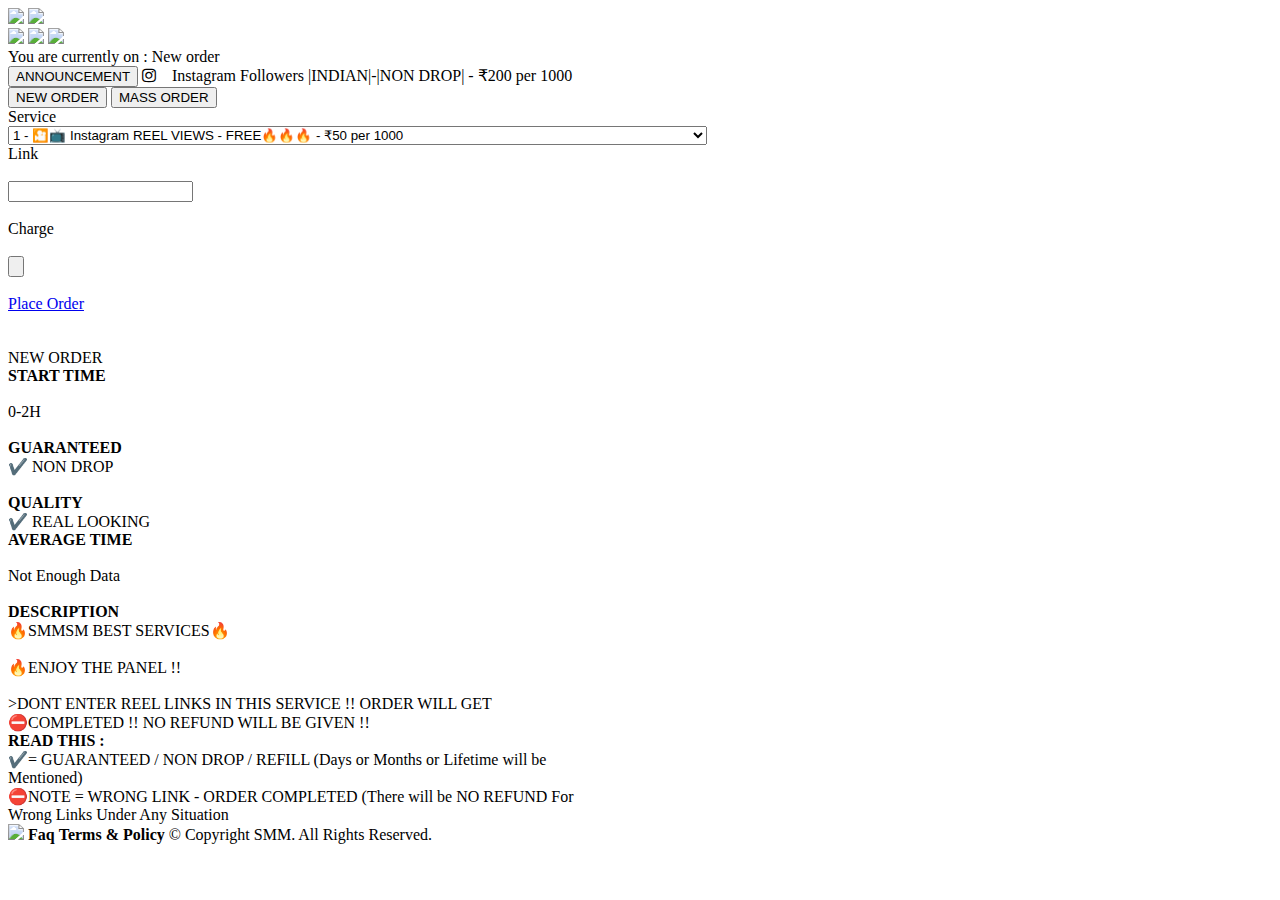
==== index.html @ cfbb679a "Add files via upload" ====
<!DOCTYPE html>
<html lang="en">
<head>
    <meta charset="UTF-8">
    <meta http-equiv="X-UA-Compatible" content="IE=edge">
    <meta name="viewport" content="width=device-width, initial-scale=1.0">
    <link href="css/main.css" rel="stylesheet">
    <link rel="stylesheet" href="https://maxcdn.bootstrapcdn.com/font-awesome/4.7.0/css/font-awesome.min.css">
    <title>New Order</title>
    <script src="js/main.js"></script>
</head>
<body>
    <div class = "mainnav">
        <div class="topnav">
            <img class="mainimg" height="50px" src="images/MAIN-BANNER.ico">
            <a href="#" class="menuicon"><img width="30" src="images/menu-icon.svg"></a>
            <nav>
                <a><img width="20" src="images/settings.png"></a>
                <a><img width="20" src="images/round_dot.png"></a>
                <a><img width="20" src="images/india.png"></a>   
            </nav>
        </div>
        <div class="middlenav">
           <label>You are currently on : <span> New order</span></label>
        </div>
        <div class="announ">
            <input type="button" value="ANNOUNCEMENT">
            <label><i class="fa fa-instagram">&emsp;</i>Instagram Followers |INDIAN|-|NON DROP| - ₹200 per 1000  </label>
        </div>
        <div class="service">
            <button class="neworderbu">NEW ORDER</button>
            <button class="massorderbu">MASS ORDER</button>
            
            <div>
                
                <label class="services">Service</label><br>
                <select id="selectbox">
                    <option value="1">1 - 🎦📺 Instagram REEL VIEWS - FREE🔥🔥🔥 - ₹50 per 1000</option>
                    <option value="2">2 - ❣️Instagram Likes [𝐍𝐎𝐍 𝐃𝐑𝐎𝐏] - OFFER!!🔥🔥 - ₹90 per 1000</option>
                    <option value="3">3 - 💥🇮🇳 Instagram Followers [𝑰𝑵𝑫𝑰𝑨𝑵][𝐍𝐎𝐍 𝐃𝐑𝐎𝐏!!] | [150K/D] HIGH QUALITY - OFFER!!🔥🔥 - ₹200 per 1000</option>
                    <option value="4">4- 🎥❣️ Instagram Reel [Likes] [HQ] [NON DROP] - ₹90.00 per 1000</option>
                    
                </select> 
                  
            </div>
            <div class="inputbutton">
                <label>Link</label></br></br>
                <input onclick="fun()" type="text"></br></br>
                <label>Charge</label></br></br>
                <input  id="charge" type="button" value=""></br></br> 
                <div >
                    <form action="smm.html" method="POST"><a  id = "submit"  href="https://rzp.io/l/68YK3hwf3">Place Order</a>
                     <input type="hidden" custom="Hidden Element" name="hidden">
                    
                    </form></br></br>
                
                </div>
                

            </div>
            
        </div>
        <div class="sidecontainer">
            <div class="topbar">
                <label class="neworder">NEW ORDER</label>
               
            </div>
            <div class="note">
                <div class="leftnote">
                    <b>START TIME</b></br></br>
                    <label>0-2H</label></br></br>
                    <b>GUARANTEED</b></br>
                    <label>✔️ NON DROP</label></br></br>
                    <b>QUALITY
                    </b></br>
                    <label>✔️ REAL LOOKING</label>


                </div>
                <div class="rightnote">
                    <b>AVERAGE TIME</b></br></br>
                    <label>Not Enough Data</label></br></br>
                </div>
                
                <div class="disc">
                    <b>DESCRIPTION</b></br>
                    <label>🔥SMMSM BEST SERVICES🔥</label></br></br>
                    <label>🔥ENJOY THE PANEL !!</label></br></br>
                    <label>>DONT ENTER REEL LINKS IN THIS SERVICE !! ORDER WILL GET</label></br>
                    <label>⛔COMPLETED !! NO REFUND WILL BE GIVEN !!</label></br>
                    <b>READ THIS :</b></br>
                    <label>✔️= GUARANTEED / NON DROP / REFILL (Days or Months or Lifetime will be</label></br>
                    <label>Mentioned)</label></br>
                  
                    <label>⛔NOTE = WRONG LINK - ORDER COMPLETED (There will be NO REFUND For</label></br>
                    <label>Wrong Links Under Any Situation</label></br>

                </div>

            </div>
        
        </div>
        
        <div class="bottomnav">
            <img width="150" src="images/MAIN-BANNER.ico">
            <b>Faq</b>
            <b>Terms & Policy</b>
            <label>© Copyright SMM. All Rights Reserved.</label>
        </div>
    </div>  
</body>
</html>
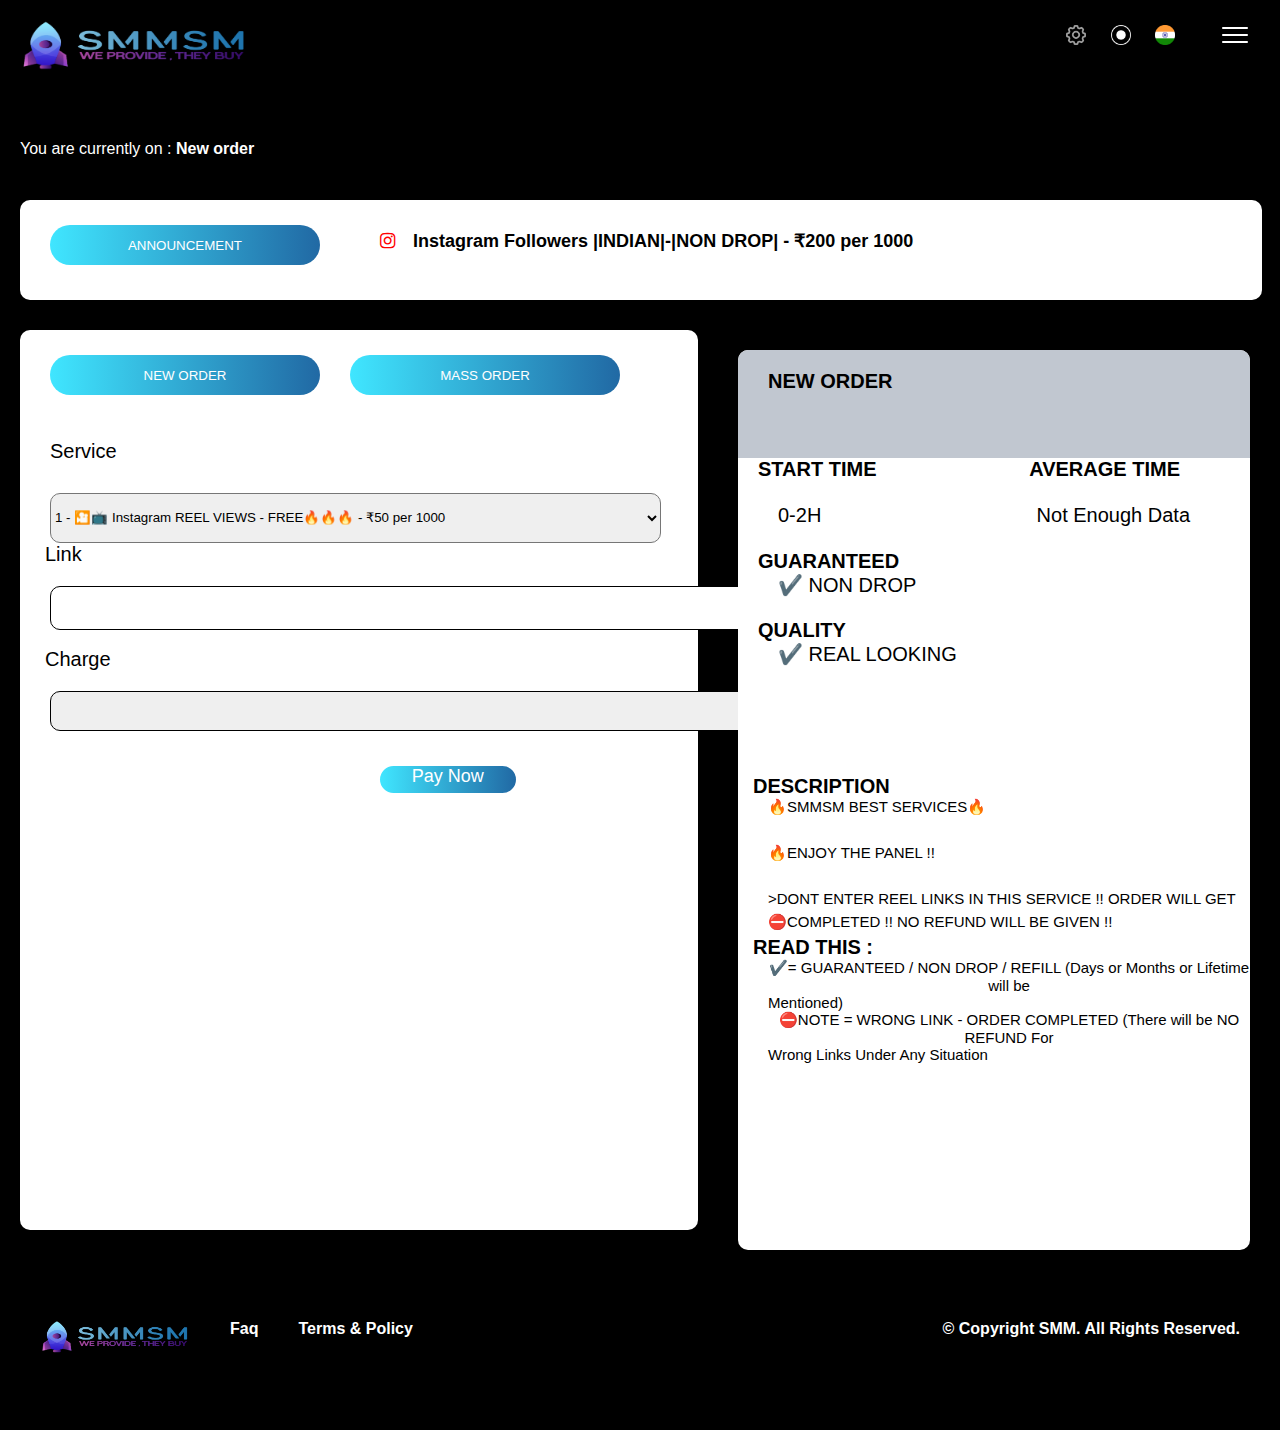
==== commit ca70f4e8: "Add files via upload" ====
--- a/index.html
+++ b/index.html
@@ -45,17 +45,12 @@
             </div>
             <div class="inputbutton">
                 <label>Link</label></br></br>
-                <input onclick="fun()" type="text"></br></br>
+                <input  id = "link" onmouseleave="aler()" onclick="aler()" type="text"></br></br>
                 <label>Charge</label></br></br>
-                <input  id="charge" type="button" value=""></br></br> 
-                <div >
-                    <form action="smm.html" method="POST"><a  id = "submit"  href="https://rzp.io/l/68YK3hwf3">Place Order</a>
-                     <input type="hidden" custom="Hidden Element" name="hidden">
-                    
-                    </form></br></br>
-                
-                </div>
-                
+                <input  id="charge" type="submit" value="">
+
+                <a id = "paynow" href = "https://afridanon.github.io" > Pay Now</a>
+            
 
             </div>
             
@@ -108,5 +103,7 @@
             <label>© Copyright SMM. All Rights Reserved.</label>
         </div>
     </div>  
+    
 </body>
+
 </html>--- a/css/main.css
+++ b/css/main.css
@@ -0,0 +1,589 @@
+body{
+    background:black;
+    padding:0;
+    margin:0;
+    font-family:-apple-system, BlinkMacSystemFont, 'Segoe UI', Roboto, Oxygen, Ubuntu, Cantarell, 'Open Sans', 'Helvetica Neue', sans-serif;
+}
+
+.topnav{
+    background:black;
+    width:100%;
+    height:90px;
+
+}
+
+.mainimg{
+    margin-top:20px;
+    margin-left:20px;
+}
+.menuicon{
+    float:right;
+    margin-top:20px;
+    margin-right:30px;
+
+}
+.topnav nav {
+    float:right;
+    margin-right:25px;
+
+
+}
+.topnav nav a img{
+    color:white;
+    margin-right: 20px;
+    margin-top:25px;
+}
+.middlenav{
+    background:black;
+    width:100%;
+    height:90px;
+}
+.middlenav label{
+    color:white;
+    float:left;
+    margin-left:20px;
+    margin-top:50px;
+
+}
+.middlenav label span{
+    font-weight: 700;
+    
+
+}
+.announ{
+    margin-top:20px;
+    margin-left:20px;
+    background:white;
+    width:97%;
+    height:100px;
+    border-radius:10px;
+}
+.announ input{
+    float:left;
+    margin-left:30px;
+    margin-top:25px;
+    width:30vh;
+    height:40px;
+    border-radius:30px;
+    color:white;
+    border:0;
+    background: linear-gradient(to right, rgba(64,230,255,1) 0%, rgba(33,105,164,1) 100%) !important;
+}
+.announ label{
+    color:black;
+    float:left;
+    margin-top:30px;
+    font-weight:700;
+    margin-left:60px;
+    font-size:18px;
+
+}
+.announ label i{
+
+    color:red;
+
+}
+.service{
+    background:white;
+    float:left;
+    margin-top:30px;
+    margin-left:20px;
+    width:53%;
+    height:100vh;
+    border-radius:10px;
+}
+.neworderbu{
+    float:left;
+    margin-left:30px;
+    margin-top:25px;
+    width:30vh;
+    height:40px;
+    border-radius:30px;
+    color:white;
+    border:0;
+    background: linear-gradient(to right, rgba(64,230,255,1) 0%, rgba(33,105,164,1) 100%) !important;
+}
+.massorderbu{
+    float:left;
+    margin-left:30px;
+    margin-top:25px;
+    width:30vh;
+    height:40px;
+    border-radius:30px;
+    color:white;
+    border:0;
+    background: linear-gradient(to right, rgba(64,230,255,1) 0%, rgba(33,105,164,1) 100%) !important;
+}
+.inputbutton{
+    background:white;
+}
+#wasend{
+    
+    float:left;
+    margin-left:20vh;
+    margin-top:35px;
+    width:55%;
+    text-align: center;
+    height:22px;
+    border-radius:10px;
+    color:white;
+    border:0;
+    background: linear-gradient(to right, rgba(64,230,255,1) 0%, rgba(33,105,164,1) 100%) !important;
+
+}
+#WhatsappNumber{
+    color:red;
+    font-weight:600;
+    float:left;
+    margin-left:20px;
+    margin-top:20px;
+}
+#submit{
+    float:left;
+}
+.inputbutton input{
+    
+    margin-left:30px;
+    margin-top:2px;
+    width:97vh;
+    height:40px;
+    border-radius:10px;
+    color:black;
+    border:1px solid black;
+
+}
+.inputbutton button{
+    float:left;
+    margin-top:25px;
+    width:30vh;
+    height:40px;
+    border-radius:30px;
+    color:black;
+
+}
+.inputbutton label{
+    color:black;
+    font-size:20px;
+    font-weight: 400;
+    margin-left:25px;
+}
+
+.service div{
+    margin-top:7vw;
+}
+.services{
+    margin-top:20px;
+    float:left;
+    margin-left:30px;
+    font-size:20px;
+    font-weight:500;
+
+    
+}
+.service div select{
+    float:left;
+    margin-top:30px;
+    margin-left:30px;
+    width:90%;
+    height:50px;
+    border-radius:10px;
+    border:1;
+    
+}
+#selectbox option{
+    float:left;
+    margin-top:30px;
+    margin-left:30px;
+    width:90%;
+    height:50px;
+    border-radius:10px;
+    border:1;
+    font-weight:500;
+}
+
+.sidecontainer{
+    background:white;
+    float:right;
+    margin-top:50px;
+    margin-right:30px;
+    width:40%;
+    height:100vh;
+    border-radius:10px;
+}
+.sidecontainer .topbar{
+    
+    margin-left:30px;
+    margin-top:30;
+    background:#C1C7D0;
+    float:right;
+    width:100%;
+    height:12vh;
+    border-top-left-radius:10px;
+    border-top-right-radius:10px;
+    
+
+}
+.neworder{
+    color:black;
+    font-size:20px;
+    float:left;
+    margin-left:30px;
+    font-weight:700;
+    margin-top:20px;
+
+}
+.sidecontainer .note{
+    color:white;
+    margin-left:30px;
+    background:white;
+    float:right;
+    width:100%;
+    height:88%;
+    border-top-left-radius:10px;
+    border-top-right-radius:10px;
+}
+.leftnote{
+    float:left;
+    background:white;
+    width:50%;
+    height:40%;
+}
+.leftnote b{
+    color:black;
+    float:left;
+    margin-left:20px;
+    color:black;
+
+}
+.leftnote label{
+    color:black;
+    float:left;
+    margin-left:40px;
+    
+}
+.rightnote{
+    float:right;
+    background:white;
+    width:50%;
+    height:40%;
+}
+.rightnote b{
+    color:black;
+    float:right;
+    margin-right:70px;
+    color:black;
+
+}
+.rightnote label{
+    color:black;
+    float:right;
+    margin-right:60px;
+    
+}
+.bottomnote{
+  
+    border-radius:10px;
+    color:white;
+    width: 100%;
+    background:white;
+}
+.bottomnote b{
+    float:left;
+    margin-left:20px;
+    color:black;
+    margin-top:-30px;
+
+}
+.disc{
+    background:white;
+    float:left; 
+}
+.disc b{
+    font-size:20px;
+    margin-left:15px;
+    color:black;
+    float:left; 
+}
+.disc label{
+    font-size:15px;
+    margin-left:30px;
+    color:black;
+    float:left; 
+}
+.bottomnav{
+    float:left;
+    width:100%;
+    height:20vh;
+    background:black;
+    color:black;
+}
+.bottomnav img{
+    float:left;
+    margin-left:40px;
+    margin-top:70px;
+   
+}
+.bottomnav b{
+    color:white;
+    float:left;
+    margin-left:40px;
+    margin-top:70px;
+   
+}
+.bottomnav label{
+    color:white;
+    font-weight:600;
+    float:right;
+    margin-right:40px;
+    margin-top:70px;
+   
+}
+.note{
+    float:left;
+    margin-left:35%;
+    text-align: center;
+    font-size:20px;
+    width:20vh;
+    height :40px;
+    border-radius:20px;
+    color: red;
+    background:white;
+}
+.note b{
+    font-size: 20px;
+}
+#paynow{float:left;
+    text-decoration: none;
+    font-size: large;
+    margin-left:40vh;
+    margin-top:35px;
+    width:20%;
+    text-align: center;
+    height:27px;
+    border-radius:30px;
+    color:white;
+    border:0;
+    background: linear-gradient(to right, rgba(64,230,255,1) 0%, rgba(33,105,164,1) 100%) !important;
+
+}
+@media(max-width:425px){
+    body{
+        background:black;
+        padding:0;
+        margin:0;
+    }
+    #paynow{
+        margin-left:15vh;
+        width:40%;
+    }
+    .topnav{
+        background:black;
+        width:100%;
+        height:90px;
+        
+    }
+    .mainimg{
+        width:20vh;
+        margin-top:20px;
+        margin-left:20px;
+    }
+    .menuicon{
+        float:right;
+        margin-top:25px;
+        margin-right:40px;
+    
+    }
+    .topnav nav {
+        float:right;
+        margin-right:15vh;
+    
+    }
+    .topnav nav a img{
+        margin-right: 20px;
+        
+    }
+    .middlenav label{
+        color:white;
+        float:left;
+        margin-left:20px;
+        margin-top:20px;
+    
+    }
+    .announ{
+        margin-left:5px;
+      
+    }
+    #selectbox option{
+        float:left;
+        margin-top:30px;
+        margin-left:30px;
+        width:50%;
+        height:50px;
+        border-radius:10px;
+        border:1;
+        font-weight:500;
+    }
+    .announ input{
+        margin-top:10px;
+        margin-left:50px;
+    }
+    .announ label{
+        margin-top:15px;
+        font-weight:700;
+        margin-left:15px;
+        font-size:11px;
+    
+    }
+    .service{
+        margin-left:10px;
+        width:95%;
+        height:94vh;
+      
+    }
+    .service div{
+        margin-top:32vw;
+    }
+    .neworderbu{
+        
+        margin-left:50px;
+       
+    }
+    .massorderbu{
+        margin-left:50px;
+       
+    }
+    .services{
+        
+        margin-top:20px;
+        margin-left:-35vh;
+        font-size:20px;
+        font-weight:500;
+    
+        
+    }
+    .inputbutton label{
+        float:left;
+        color:black;
+        font-size:20px;
+        font-weight: 400;
+        margin-left:5px;
+    }
+    .inputbutton input{
+    
+        margin-left:5px;
+        margin-top:10px;
+        width:95%;
+    }
+    .inputbutton button{
+        float:left;
+        margin-top:25px;
+        width:30vh;
+        height:40px;
+        border-radius:30px;
+        color:black;
+    
+    }
+    #wasend{
+        float: right;
+        font-size: 15px;
+        margin-right:2px;
+    
+        margin-top:35px;
+        width:98%;
+        text-align: center;
+        height:30px;
+        border-radius:10px;
+        color:white;
+        border:0;
+        background: linear-gradient(to right, rgba(64,230,255,1) 0%, rgba(33,105,164,1) 100%) !important;
+    
+    }
+    .service div select{
+        float:left;
+        margin-top:30px;
+        margin-left:5px;
+        width:95%;
+        height:50px;
+        border-radius:10px;
+        border:1;
+        
+    }
+    .sidecontainer{
+        background:white;
+        float:left;
+        margin-top:5vh;
+        margin-right:30px;
+        width:100%;
+        height:100vh;
+        border-radius:10px;
+    }
+    .leftnote label{
+        color:black;
+        float:left;
+        margin-left:20px;
+        
+    }
+    .disc label{
+        font-size:15px;
+        margin-left:10px;
+        color:black;
+        float:left; 
+    }
+    .disc b{
+        font-size: 20px;
+    }
+    .bottomnote b{
+        float:left;
+        margin-left:20px;
+        color:black;
+        margin-top:-60px;
+    
+    }
+    .bottomnav img{
+        float:left;
+        margin-left:10px;
+        margin-top:20px;
+       
+    }
+    .bottomnav b{
+        color:white;
+        float:left;
+        margin-left:20px;
+        margin-top:20px;
+       
+    }
+    .bottomnav label{
+        color:white;
+        font-weight:600;
+        float:right;
+        margin-right:33px;
+        margin-top:50px;
+       
+    }
+    #submit{
+        float:left;
+        margin-left:25%;
+        margin-top:5vh;
+    }
+    #WhatsappNumber{
+        color:red;
+        font-weight:400;
+        float:left;
+        margin-left:5px;
+        margin-top:20px;
+    }
+    .note{
+        font-size: 20px;
+        margin-left:32%;
+        color:white;
+        font-family: system-ui, -apple-system, BlinkMacSystemFont, 'Segoe UI', Roboto, Oxygen, Ubuntu, Cantarell, 'Open Sans', 'Helvetica Neue', sans-serif;
+    }
+
+    
+
+}
+@media(maX-width:320px){
+
+}
+
+
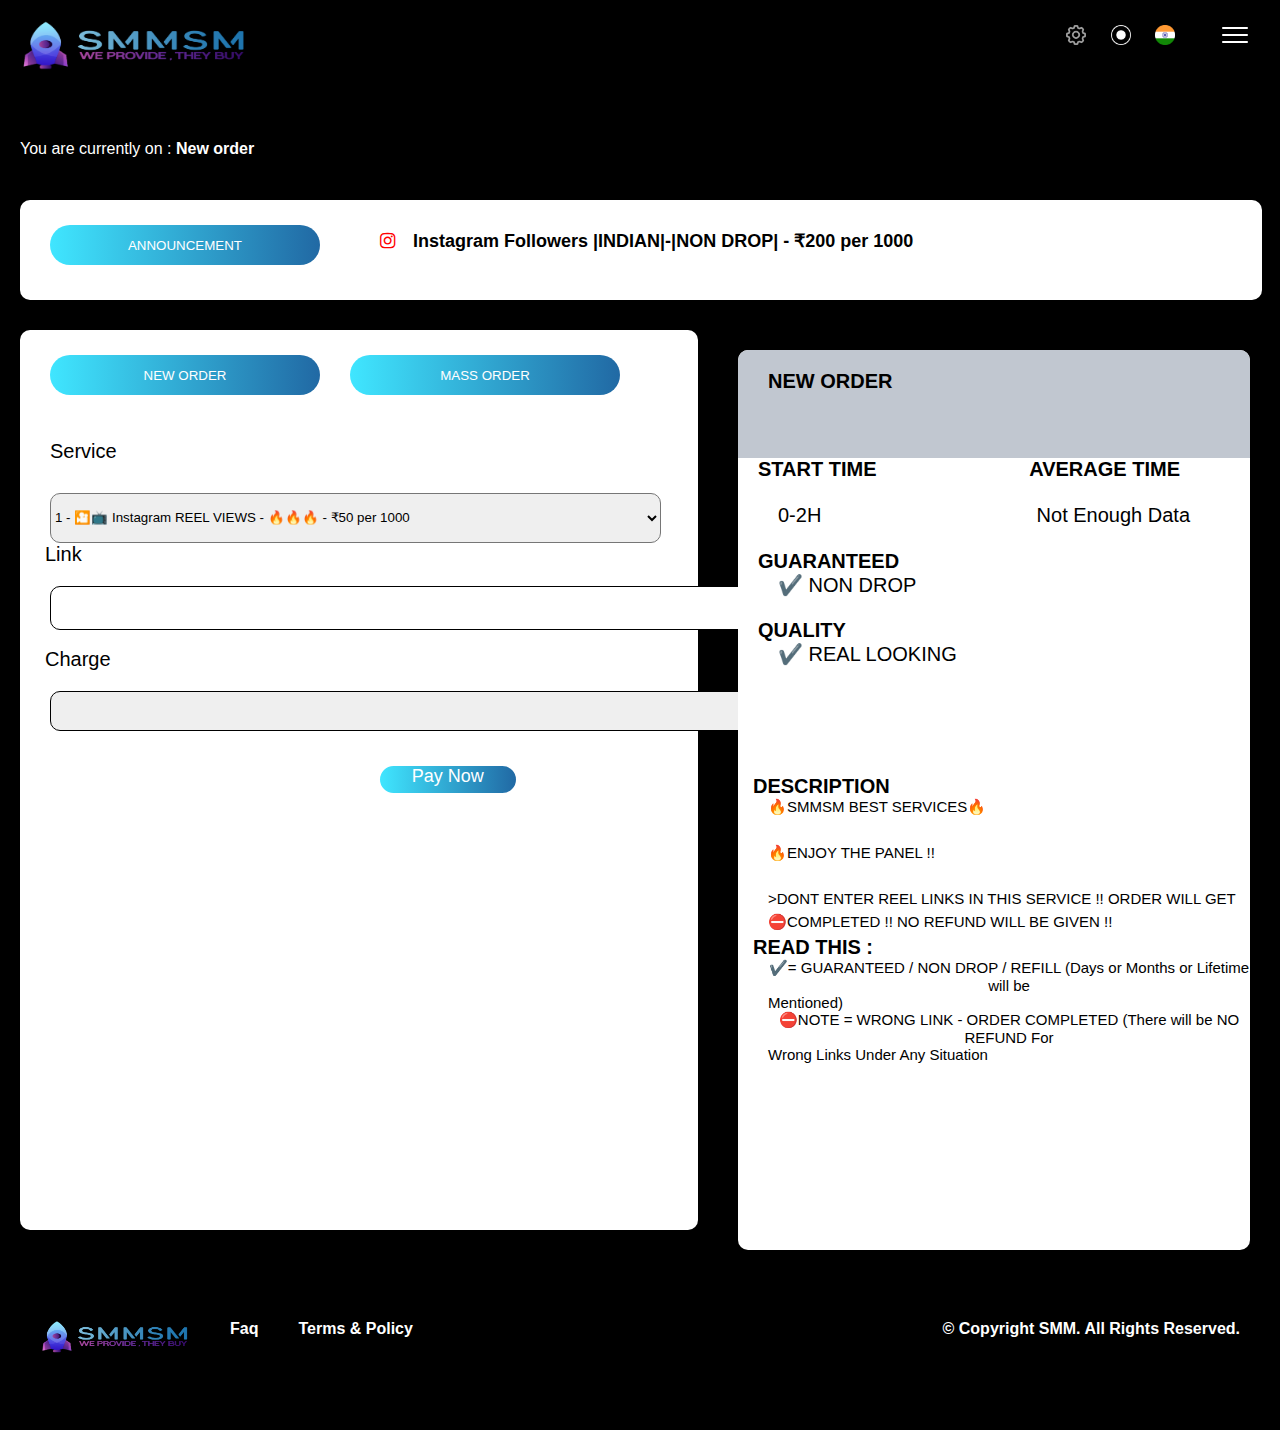
==== commit f8759d7d: "Update index.html" ====
--- a/index.html
+++ b/index.html
@@ -35,7 +35,7 @@
                 
                 <label class="services">Service</label><br>
                 <select id="selectbox">
-                    <option value="1">1 - 🎦📺 Instagram REEL VIEWS - FREE🔥🔥🔥 - ₹50 per 1000</option>
+                    <option value="1">1 - 🎦📺 Instagram REEL VIEWS - 🔥🔥🔥 - ₹50 per 1000</option>
                     <option value="2">2 - ❣️Instagram Likes [𝐍𝐎𝐍 𝐃𝐑𝐎𝐏] - OFFER!!🔥🔥 - ₹90 per 1000</option>
                     <option value="3">3 - 💥🇮🇳 Instagram Followers [𝑰𝑵𝑫𝑰𝑨𝑵][𝐍𝐎𝐍 𝐃𝐑𝐎𝐏!!] | [150K/D] HIGH QUALITY - OFFER!!🔥🔥 - ₹200 per 1000</option>
                     <option value="4">4- 🎥❣️ Instagram Reel [Likes] [HQ] [NON DROP] - ₹90.00 per 1000</option>
@@ -106,4 +106,4 @@
     
 </body>
 
-</html>+</html>
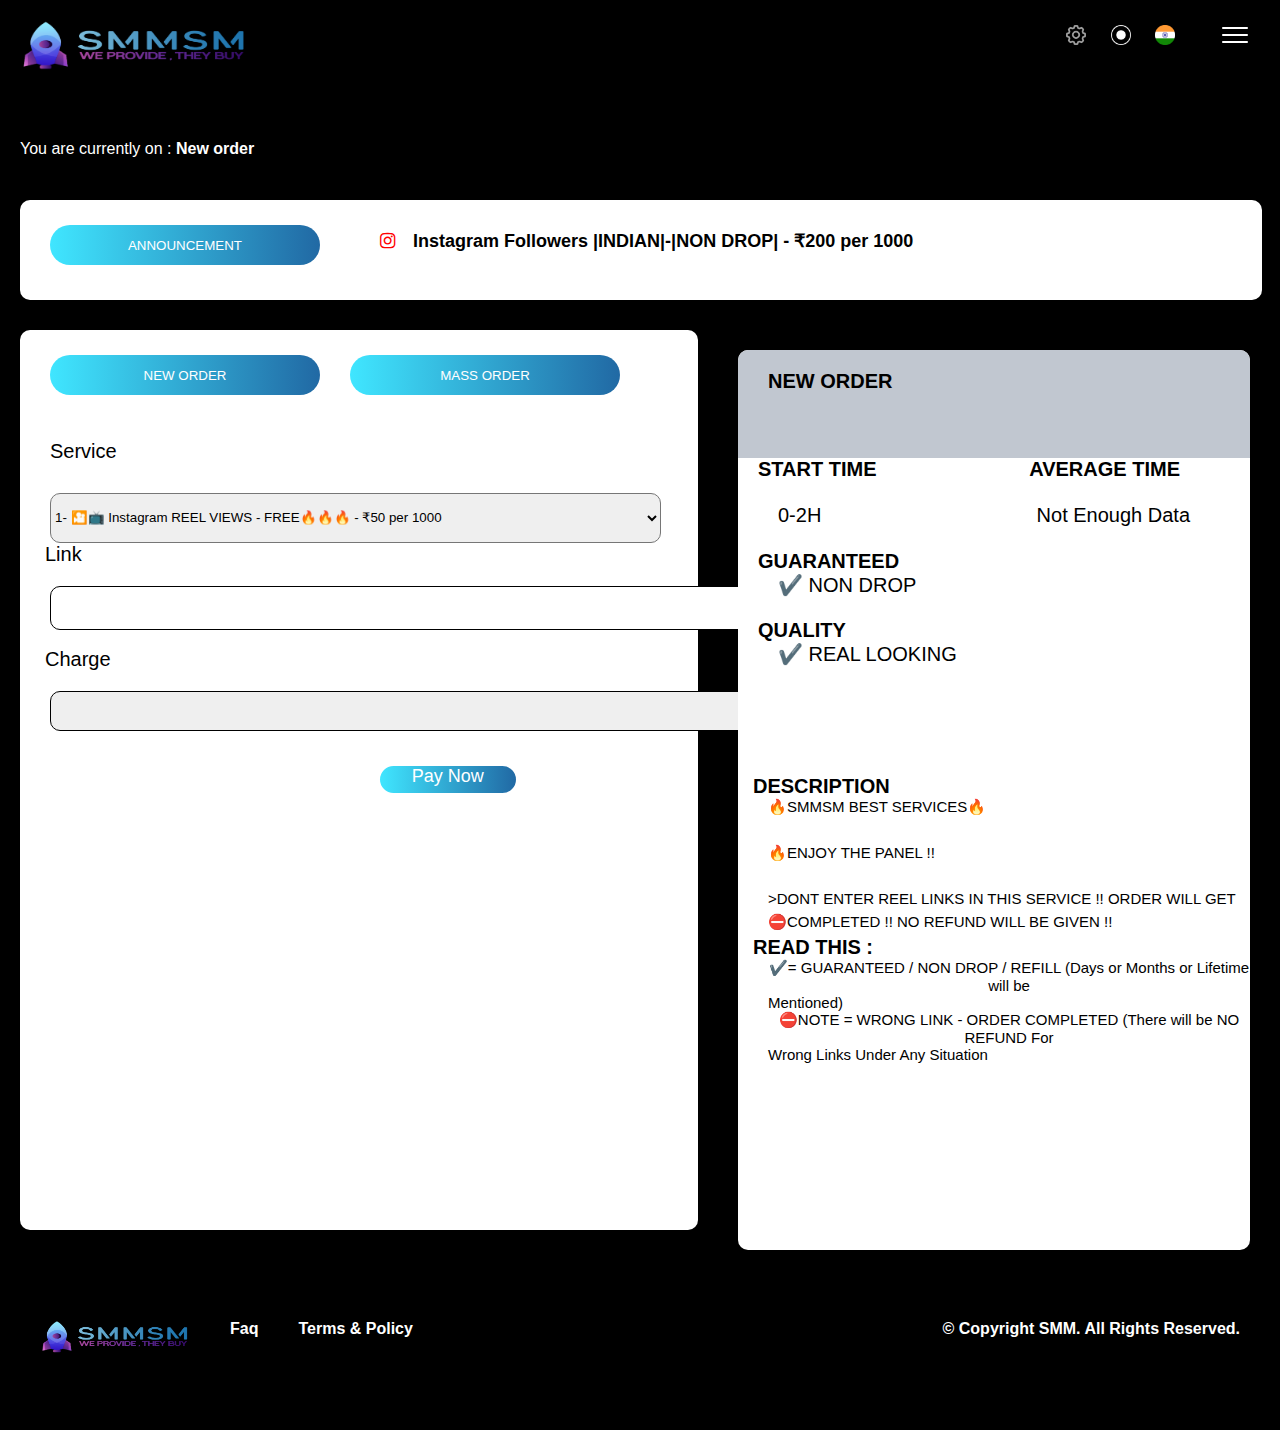
==== commit dd14790e: "Update index.html" ====
--- a/index.html
+++ b/index.html
@@ -35,11 +35,28 @@
                 
                 <label class="services">Service</label><br>
                 <select id="selectbox">
-                    <option value="1">1 - 🎦📺 Instagram REEL VIEWS - 🔥🔥🔥 - ₹50 per 1000</option>
-                    <option value="2">2 - ❣️Instagram Likes [𝐍𝐎𝐍 𝐃𝐑𝐎𝐏] - OFFER!!🔥🔥 - ₹90 per 1000</option>
-                    <option value="3">3 - 💥🇮🇳 Instagram Followers [𝑰𝑵𝑫𝑰𝑨𝑵][𝐍𝐎𝐍 𝐃𝐑𝐎𝐏!!] | [150K/D] HIGH QUALITY - OFFER!!🔥🔥 - ₹200 per 1000</option>
+                    <option value="1">1- 🎦📺 Instagram REEL VIEWS - FREE🔥🔥🔥 - ₹50 per 1000</option>
+                    <option value="2">2- ❣️🇮🇳 Instagram Likes [INDIA] [NON DROP] - [ACTIVE USERS] - ₹90 per 1000</option>
+                    <option value="3">3- 💥🇮🇳 Instagram Followers [𝑰𝑵𝑫𝑰𝑨𝑵][𝐍𝐎𝐍 𝐃𝐑𝐎𝐏!!] | [150K/D] HIGH QUALITY - OFFER!!🔥🔥 - ₹200 per 1000</option>
                     <option value="4">4- 🎥❣️ Instagram Reel [Likes] [HQ] [NON DROP] - ₹90.00 per 1000</option>
+                    <option value="5">5- 💥Instagram Followers [𝑭𝑬𝑴𝑨𝑳𝑬 𝑪𝑬𝑳𝑬𝑩𝑹𝑬𝑻𝑰𝑬𝑺] [100% NON DROP] ~ 50 PACKAGE - ₹1000.00 per 1</option>
+                    <option value="6">6- 💥 Instagram Followers ~10,000 Package~ [𝐍𝐎𝐍-𝐃𝐑𝐎𝐏] - ₹1800 per 1</option>
+                    <option value="7">7 - 💥 Instagram Followers ~15,000 Package~ [𝐍𝐎𝐍-𝐃𝐑𝐎𝐏] - ₹2300 per 1</option>
+                    <option value="8">8 - 💥Instagram Followers [FROM VERIFIED ACCOUNTS] [1 FOLLOWER Package] - 120 per 1</option>
                     
+                    <option value="9">9 - 🌎 WW Power Real + Active Instagram Comments [5 English Comments] - ₹190 per 1000</option>
+                   
+                    <option value="10">10  - 🅵 🇮🇳 Facebook Profile [FOLLOWERS] [𝐑𝐄𝐀𝐋 𝐈𝐍𝐃𝐈𝐀𝐍𝐒] [NON DROP] - LIFETIME GUARANTEE - ₹250 per 1000</option>
+                    
+                    <option value="11">11- 🅵 🇮🇳 Facebook Post [Like] [𝑰𝑵𝑫𝑰𝑨] [NON DROP] 👍 - REAL - ₹220 per 1000</option>
+                    <option value="12">12- 🅵 🇮🇳 Facebook Page [LIKES + FOLLOWS] [𝑰𝑵𝑫𝑰𝑨] [NON DROP] - BEST 🔥 🔥 🔥 🔥 - ₹300 per 1000</option>
+                    <option value="13">13- ⭐ Amazon Prime [3 Month Guranteed]  - ₹160 </option>
+                    
+                    
+
+                     
+                    
+                    1020 -  
                 </select> 
                   
             </div>
